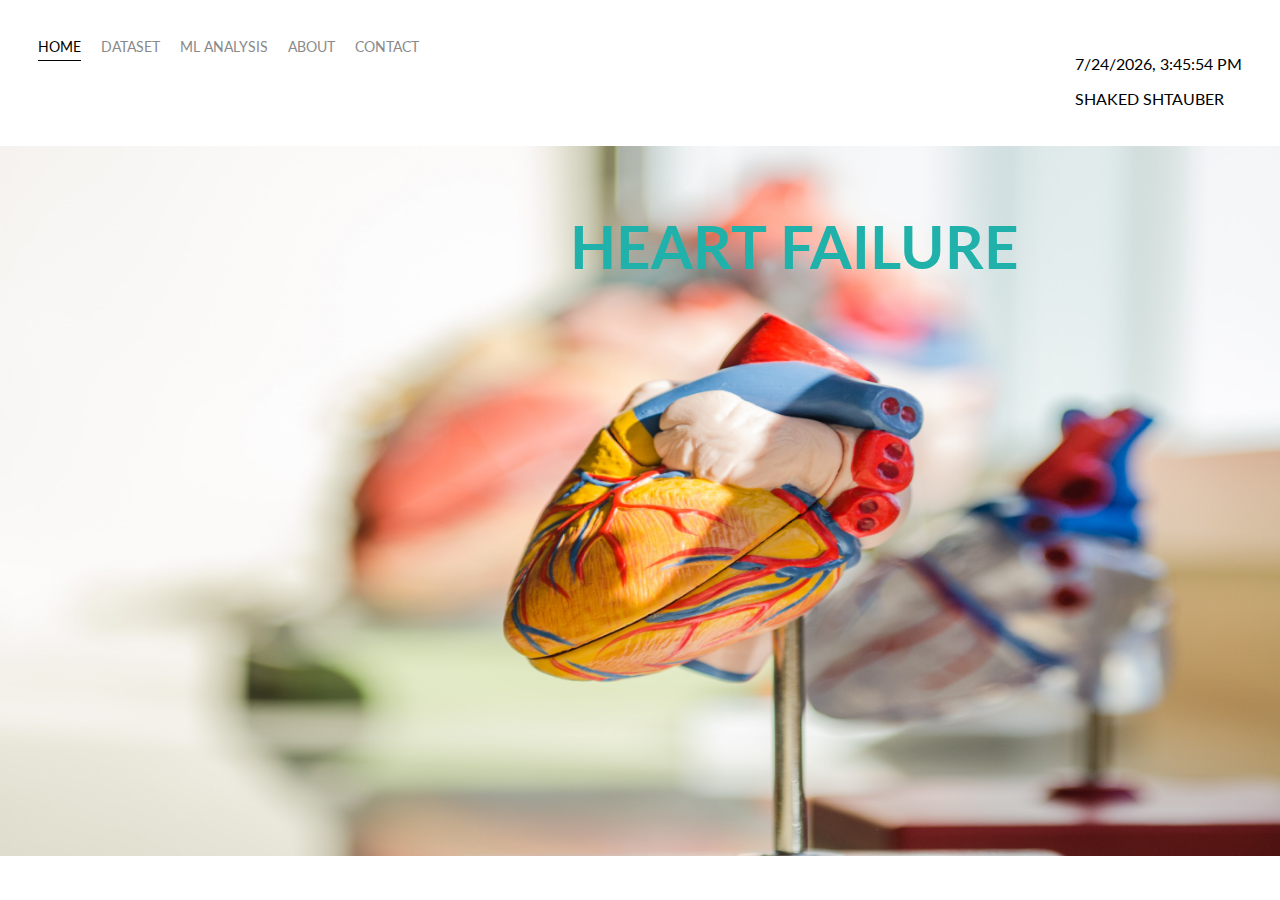
==== index.html @ ed101269 "adding html files and images" ====
<!DOCTYPE html>
<html lang='en'>

<head>
  <meta charset='UTF-8'>
  <title>Heart Failure Analysis</title>
  <link href="https://fonts.googleapis.com/css?family=Lato" rel="stylesheet">
  <link rel="stylesheet" href="styles.css">
</head>
<body>
  <div class="container">
    <div class="nav-wrapper">
      <div class="left-side">
        <div class="nav-link-wrapper active-nav-link">
          <a href="index.html">Home</a>
        </div>
        <div class="nav-link-wrapper">
          <a href="hf_dash.html">Dataset</a>
        </div>
        <div class="nav-link-wrapper ">
          <a href="ml.html">ML ANALYSIS</a>
        </div>
        <div class="nav-link-wrapper">
          <a href="about.html">About</a>
        </div>
        <div class="nav-link-wrapper">
          <a href="contact-me.html">Contact</a>
        </div>
      </div>

      <div class="right-side">
        <p> <span id="datetime"></span></p>

        <script>
          var dt = new Date();
          document.getElementById("datetime").innerHTML = dt.toLocaleString();
        </script>

        <div class="brand">
          SHAKED SHTAUBER
        </div>
      </div>
    </div>
  </div>  
  <style>
           
    .img {
          transition: .5s ease;
          backface-visibility: hidden;
        }
    .img h1{
       position: absolute;
       top: 170px;
       left:570px;
       color: lightseagreen;
       font-weight: bold;
       font-size: 60px;
      }
        
    .middle {
          transition: .5s ease;
          position: absolute;
          opacity: 0;
          top: 57%;
          left: 50%;
          transform: translate(-50%, -50%);
          -ms-transform: translate(-50%, -50%)
        }
        
    .hoverintro:hover .img {
          opacity: 0.3;
        }
        
    .hoverintro:hover .middle {
          opacity: 1;
        }
        
  </style>
  <div class="hoverintro">
    <div class="img">
      <h1>HEART FAILURE</h1>
      <img src="images/heart.jpg" alt="" width="1500" height="710">
    </div>
    <div class="middle">
      <div class="intro">
        <p>
          Cardiovascular diseases (CVDs) are the number 1 cause of death globally, taking an estimated 17.9 million lives each year, 
          which accounts for 31% of all deaths worlwide.<br>
          Heart failure is a common event caused by CVDs and the dataset I am using contains 12 features that I will use to predict mortality by heart failure.

        </p>
        <p>
          Most cardiovascular diseases can be prevented by addressing behavioural risk factors such as tobacco use, 
          unhealthy diet and obesity, physical inactivity and harmful use of alcohol using population-wide strategies.
        </p>
        <p>
          People with cardiovascular disease or who are at high cardiovascular risk (due to the presence of one or more risk factors such as hypertension, <br>
          diabetes, hyperlipidaemia or already established disease) need early detection and management wherein a machine learning model can be of great help.<br>
        </p>
        <h2>
          Key features and measurments:
        </h2>
        <p>
          - Anaemia: decrease of red blood cells or hemoglobin.<br>
          - Creatine Phosphokinase: levels of the CPK enzyme in the blood (mcg/L).<br>
          - Ejection Fraction: percentage of blood leaving the heart at each contraction.<br>
          - Serum Creatinine: levels of serum creatinine in the blood (mg/dL).<br>
          - Serum Sodium: levels of serum sodium in the blood (mEq/L).<br>
          - Platelaets : platelets in the blood (kiloplatelets/mL).
        </p>
      </div>
    </div>
  </div>
 
</body>
</html>
---- styles.css ----
body {
    font-family: "Lato", sans-serif;
    margin: 0px;
  }
  
  .container {
    display: grid;
    grid-template-columns: 1fr;
  }
  
  .nav-wrapper {
    display: flex;
    justify-content: space-between;
    padding: 38px;
  }
  
  .left-side {
    display: flex;
  }
  
  .nav-wrapper > .left-side > div {
    margin-right: 20px;
    text-transform: uppercase;
    font-size: 0.9rem;
  }
  
  .nav-link-wrapper {
    height: 22px;
    border-bottom: 1px solid transparent;
    transition: border-bottom 0.5s;
  }
  
  .active-nav-link {
    border-bottom: 1px solid black;
  }
  
  .active-nav-link a {
    color: black !important;
  }
  
  .nav-link-wrapper a {
    color: #8a8a8a;
    text-decoration: none;
    transition: color 0.5s;
  }
  
  .nav-link-wrapper:hover {
    border-bottom: 1px solid black;
  }
  
  .nav-link-wrapper a:hover {
    color: black;
  }
  
  .profile-image-wrapper {
    display: grid;
    grid-template-columns: 1fr 1fr;
    break-inside: avoid;
    opacity: 0.3;
    position: relative;
  }

  
  .profile-content-wrapper {
    line-height: 30px;
    bottom: 100px;
    position: relative;
    font-size: larger;
    left: 100px;
    font-weight: bold;
    position: absolute;
  }
  
  .profile-content-wrapper h1{
    color: darkred;
    font-weight: bold;
  }

  .center{
    text-align: center;
  }

  .contact-wrapper{
    margin-left: 250px;
  }
  
  .intro h2{
    color: lightseagreen;
}
.intro{
  font-size: large;
  font-weight: bold;
  line-height: 30px;
  text-align: center;
}
.dashboard-header{
  text-align: center;
  left: 80px;
}
.imgcontact{
  opacity: 0.4;
}
.threecolumns{
  display: grid;
  grid-template-columns: 1fr 1fr 1fr;
}
.email{
  position: absolute;
  top: 400px;
  left: 200px; 
}
.linkedin{
  position: absolute;
  top: 400px;
  left: 1100px; 
}

.github{
  position: absolute;
  top: 400px;
  left: 650px; 
  
} 
.mlintro h1{
  color: lightseagreen;
  font-weight: bold;
}
.mlintro{
  position: absolute;
  line-height: 30px;
  font-size: larger;
  text-align: center;
  font-weight: bold;
  top: 200px;
  padding-left: 25px;
}

.cluster h2{
  color: lightseagreen;
  font-weight: bold;
}
.cluster{
  padding-left: 40px;
}

.mlpic{
  opacity: 0.4;
}
.supervised h2{
  color: lightseagreen;
  font-weight: bold;
}
.supervised{
 
  padding-left: 40px;
}
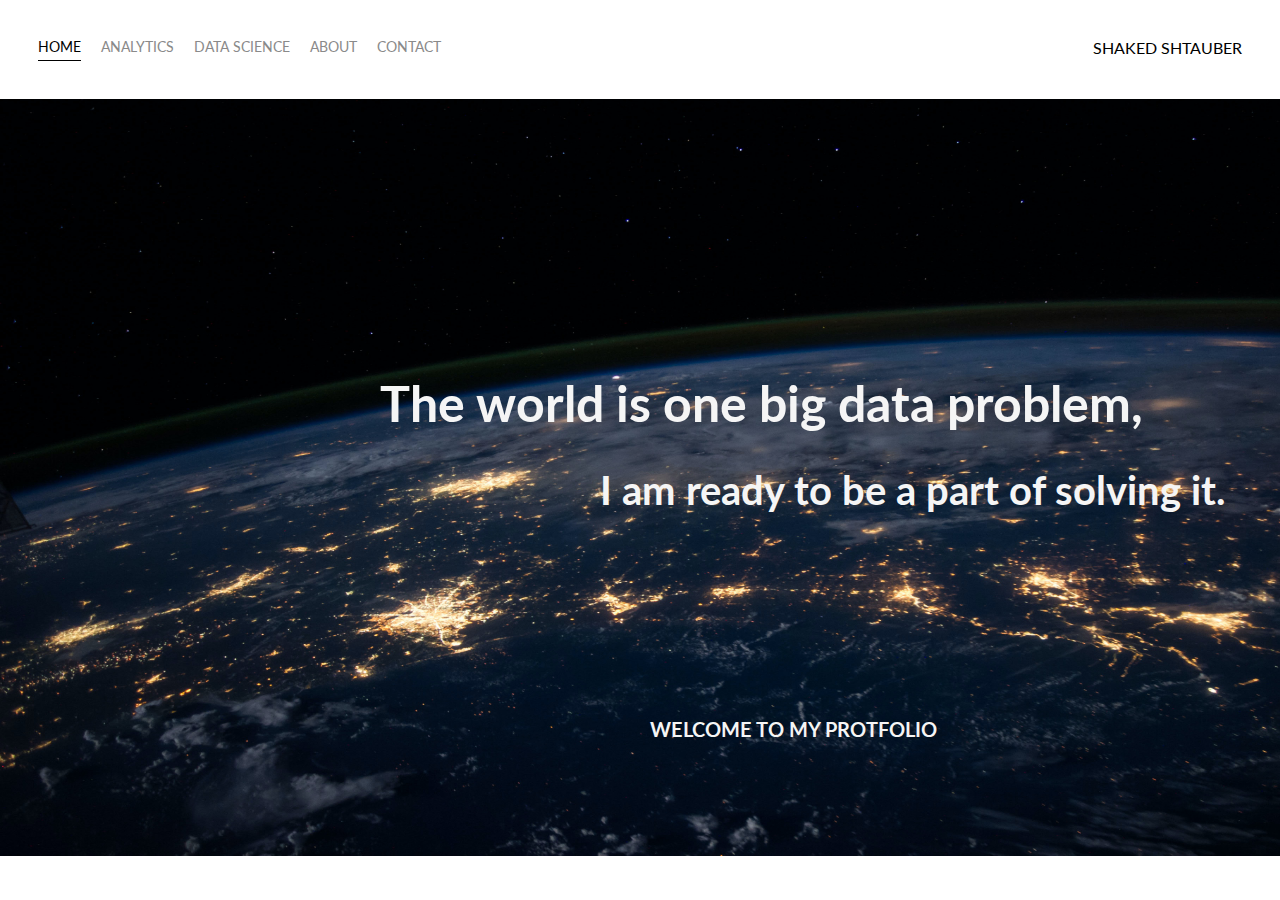
==== commit d6043499: "Add files via upload" ====
--- a/index.html
+++ b/index.html
@@ -1,116 +1,54 @@
-<!DOCTYPE html>
-<html lang='en'>
-
-<head>
-  <meta charset='UTF-8'>
-  <title>Heart Failure Analysis</title>
-  <link href="https://fonts.googleapis.com/css?family=Lato" rel="stylesheet">
-  <link rel="stylesheet" href="styles.css">
-</head>
-<body>
-  <div class="container">
-    <div class="nav-wrapper">
-      <div class="left-side">
-        <div class="nav-link-wrapper active-nav-link">
-          <a href="index.html">Home</a>
-        </div>
-        <div class="nav-link-wrapper">
-          <a href="hf_dash.html">Dataset</a>
-        </div>
-        <div class="nav-link-wrapper ">
-          <a href="ml.html">ML ANALYSIS</a>
-        </div>
-        <div class="nav-link-wrapper">
-          <a href="about.html">About</a>
-        </div>
-        <div class="nav-link-wrapper">
-          <a href="contact-me.html">Contact</a>
-        </div>
-      </div>
-
-      <div class="right-side">
-        <p> <span id="datetime"></span></p>
-
-        <script>
-          var dt = new Date();
-          document.getElementById("datetime").innerHTML = dt.toLocaleString();
-        </script>
-
-        <div class="brand">
-          SHAKED SHTAUBER
-        </div>
-      </div>
-    </div>
-  </div>  
-  <style>
-           
-    .img {
-          transition: .5s ease;
-          backface-visibility: hidden;
-        }
-    .img h1{
-       position: absolute;
-       top: 170px;
-       left:570px;
-       color: lightseagreen;
-       font-weight: bold;
-       font-size: 60px;
-      }
-        
-    .middle {
-          transition: .5s ease;
-          position: absolute;
-          opacity: 0;
-          top: 57%;
-          left: 50%;
-          transform: translate(-50%, -50%);
-          -ms-transform: translate(-50%, -50%)
-        }
-        
-    .hoverintro:hover .img {
-          opacity: 0.3;
-        }
-        
-    .hoverintro:hover .middle {
-          opacity: 1;
-        }
-        
-  </style>
-  <div class="hoverintro">
-    <div class="img">
-      <h1>HEART FAILURE</h1>
-      <img src="images/heart.jpg" alt="" width="1500" height="710">
-    </div>
-    <div class="middle">
-      <div class="intro">
-        <p>
-          Cardiovascular diseases (CVDs) are the number 1 cause of death globally, taking an estimated 17.9 million lives each year, 
-          which accounts for 31% of all deaths worlwide.<br>
-          Heart failure is a common event caused by CVDs and the dataset I am using contains 12 features that I will use to predict mortality by heart failure.
-
-        </p>
-        <p>
-          Most cardiovascular diseases can be prevented by addressing behavioural risk factors such as tobacco use, 
-          unhealthy diet and obesity, physical inactivity and harmful use of alcohol using population-wide strategies.
-        </p>
-        <p>
-          People with cardiovascular disease or who are at high cardiovascular risk (due to the presence of one or more risk factors such as hypertension, <br>
-          diabetes, hyperlipidaemia or already established disease) need early detection and management wherein a machine learning model can be of great help.<br>
-        </p>
-        <h2>
-          Key features and measurments:
-        </h2>
-        <p>
-          - Anaemia: decrease of red blood cells or hemoglobin.<br>
-          - Creatine Phosphokinase: levels of the CPK enzyme in the blood (mcg/L).<br>
-          - Ejection Fraction: percentage of blood leaving the heart at each contraction.<br>
-          - Serum Creatinine: levels of serum creatinine in the blood (mg/dL).<br>
-          - Serum Sodium: levels of serum sodium in the blood (mEq/L).<br>
-          - Platelaets : platelets in the blood (kiloplatelets/mL).
-        </p>
-      </div>
-    </div>
-  </div>
- 
-</body>
+<!DOCTYPE html>
+<html lang='en'>
+
+<head>
+  <meta charset='UTF-8'>
+  <title>My Protfolio</title>
+  <link href="https://fonts.googleapis.com/css?family=Lato" rel="stylesheet">
+  <link rel="stylesheet" href="styles.css">
+</head>
+<body>
+  <div class="container">
+    <div class="nav-wrapper">
+      <div class="left-side">
+        <div class="nav-link-wrapper active-nav-link">
+          <a href="index.html">Home</a>
+        </div>
+        <div class="nav-link-wrapper">
+          <a href="analytics.html">Analytics</a>
+        </div>
+        <div class="nav-link-wrapper ">
+          <a href="datascience.html">DATA SCIENCE</a>
+        </div>
+        <div class="nav-link-wrapper">
+          <a href="about.html">About</a>
+        </div>
+        <div class="nav-link-wrapper">
+          <a href="contact-me.html">Contact</a>
+        </div>
+      </div>
+
+      <div class="right-side">
+        
+        <div class="brand">
+          SHAKED SHTAUBER
+        </div>
+      </div>
+    </div>
+  </div>  
+  <div class="homeimg">
+    <img src="images/world.jpg" height="757" width="1500">
+  </div>
+  <div class="homeintro">
+    <h1>
+      The world is one big data problem,
+    </h1>
+    <h2>
+      I am ready to be a part of solving it.
+    </h2>
+    <h3>
+      WELCOME TO MY PROTFOLIO
+    </h3>
+  </div>
+</body>
 </html>--- a/styles.css
+++ b/styles.css
@@ -1,156 +1,256 @@
-body {
-    font-family: "Lato", sans-serif;
-    margin: 0px;
-  }
-  
-  .container {
-    display: grid;
-    grid-template-columns: 1fr;
-  }
-  
-  .nav-wrapper {
-    display: flex;
-    justify-content: space-between;
-    padding: 38px;
-  }
-  
-  .left-side {
-    display: flex;
-  }
-  
-  .nav-wrapper > .left-side > div {
-    margin-right: 20px;
-    text-transform: uppercase;
-    font-size: 0.9rem;
-  }
-  
-  .nav-link-wrapper {
-    height: 22px;
-    border-bottom: 1px solid transparent;
-    transition: border-bottom 0.5s;
-  }
-  
-  .active-nav-link {
-    border-bottom: 1px solid black;
-  }
-  
-  .active-nav-link a {
-    color: black !important;
-  }
-  
-  .nav-link-wrapper a {
-    color: #8a8a8a;
-    text-decoration: none;
-    transition: color 0.5s;
-  }
-  
-  .nav-link-wrapper:hover {
-    border-bottom: 1px solid black;
-  }
-  
-  .nav-link-wrapper a:hover {
-    color: black;
-  }
-  
-  .profile-image-wrapper {
-    display: grid;
-    grid-template-columns: 1fr 1fr;
-    break-inside: avoid;
-    opacity: 0.3;
-    position: relative;
-  }
-
-  
-  .profile-content-wrapper {
-    line-height: 30px;
-    bottom: 100px;
-    position: relative;
-    font-size: larger;
-    left: 100px;
-    font-weight: bold;
-    position: absolute;
-  }
-  
-  .profile-content-wrapper h1{
-    color: darkred;
-    font-weight: bold;
-  }
-
-  .center{
-    text-align: center;
-  }
-
-  .contact-wrapper{
-    margin-left: 250px;
-  }
-  
-  .intro h2{
-    color: lightseagreen;
-}
-.intro{
-  font-size: large;
-  font-weight: bold;
-  line-height: 30px;
-  text-align: center;
-}
-.dashboard-header{
-  text-align: center;
-  left: 80px;
-}
-.imgcontact{
-  opacity: 0.4;
-}
-.threecolumns{
-  display: grid;
-  grid-template-columns: 1fr 1fr 1fr;
-}
-.email{
-  position: absolute;
-  top: 400px;
-  left: 200px; 
-}
-.linkedin{
-  position: absolute;
-  top: 400px;
-  left: 1100px; 
-}
-
-.github{
-  position: absolute;
-  top: 400px;
-  left: 650px; 
-  
-} 
-.mlintro h1{
-  color: lightseagreen;
-  font-weight: bold;
-}
-.mlintro{
-  position: absolute;
-  line-height: 30px;
-  font-size: larger;
-  text-align: center;
-  font-weight: bold;
-  top: 200px;
-  padding-left: 25px;
-}
-
-.cluster h2{
-  color: lightseagreen;
-  font-weight: bold;
-}
-.cluster{
-  padding-left: 40px;
-}
-
-.mlpic{
-  opacity: 0.4;
-}
-.supervised h2{
-  color: lightseagreen;
-  font-weight: bold;
-}
-.supervised{
- 
-  padding-left: 40px;
-}+body {
+    font-family: "Lato", sans-serif;
+    margin: 0px;
+  }
+  
+  .container {
+    display: grid;
+    grid-template-columns: 1fr;
+  }
+  
+  .nav-wrapper {
+    display: flex;
+    justify-content: space-between;
+    padding: 38px;
+  }
+  
+  .left-side {
+    display: flex;
+  }
+  
+  .nav-wrapper > .left-side > div {
+    margin-right: 20px;
+    text-transform: uppercase;
+    font-size: 0.9rem;
+  }
+  
+  .nav-link-wrapper {
+    height: 22px;
+    border-bottom: 1px solid transparent;
+    transition: border-bottom 0.5s;
+  }
+  
+  .active-nav-link {
+    border-bottom: 1px solid black;
+  }
+  
+  .active-nav-link a {
+    color: black !important;
+  }
+  
+  .nav-link-wrapper a {
+    color: #8a8a8a;
+    text-decoration: none;
+    transition: color 0.5s;
+  }
+  
+  .nav-link-wrapper:hover {
+    border-bottom: 1px solid black;
+  }
+  
+  .nav-link-wrapper a:hover {
+    color: black;
+  }
+  .homeimg{
+    position: absolute;
+  }
+  .homeintro{
+    position: absolute;
+    color: whitesmoke;
+  }
+  .homeintro h1{
+    display: flex;
+    padding-top: 240px;
+    text-align: center;
+    padding-left:380px;
+    font-size:50px;
+  }
+  .homeintro h2{
+    text-align: center;
+    padding-left:600px;
+    font-size:40px;
+  }
+  .homeintro h3{
+    padding-left:650px;
+    padding-top: 170px;
+    font-size:20px;
+  }
+  .profile-content-wrapper {
+    position: absolute;
+    line-height: 40px;
+    font-size: 20px;
+    text-align: center;
+    font-weight: bold;
+    top: 170px;
+    padding-left: 200px;
+  }
+  .bgaboutpic{
+    opacity: 0.3;
+  }
+ .profimg{
+   position: absolute;
+   left: 1250px;
+   bottom: 430px;
+ }
+  
+  .profile-content-wrapper h1{
+    color: lightseagreen;
+    font-weight: bold;
+  
+  }
+  .funfacts h2{
+    color: lightseagreen;
+    font-weight: bold;
+    font-size: 30px;
+    padding-left: 600px;
+  }
+  .nature-text{
+    position: relative;
+    font-size: 25px;
+    padding-top: 20px;
+    left: -520px;
+    text-align: center;
+  }
+  .lotr-text{
+    position: absolute;
+    font-size: 25px;
+    text-align: center;
+    left: 520px;
+    bottom: -217px;
+    
+  }
+  .food-text{
+    position: absolute;
+    font-size: 30px;
+    text-align: center;
+    left: 890px;
+    bottom: -190px;
+  }
+  .ski-text{
+    position: absolute;
+    font-size: 25px;
+    text-align: center;
+    left: 1230px;
+    bottom: -200px;
+  }
+
+  .nature{
+    border-radius: 50%;
+    position: absolute;
+    opacity: 0.6;
+    left: 100px;
+  }
+  .lotr{
+    border-radius: 50%;
+    position: absolute;
+    opacity: 0.6;
+    left: 450px;
+    bottom: -230px;
+  }
+  .food{
+    border-radius: 50%;
+    position: absolute;
+    opacity: 0.6;
+    left: 800px;
+    bottom: -230px;
+  }
+  .ski{
+    border-radius: 50%;
+    position: absolute;
+    opacity: 0.6;
+    left: 1150px;
+    bottom: -230px;
+  }
+  .center{
+    text-align: center;
+  }
+
+  .contact-wrapper{
+    margin-left: 250px;
+  }
+  
+  .intro h2{
+    color: lightseagreen;
+}
+.intro{
+  font-size: large;
+  font-weight: bold;
+  line-height: 30px;
+  text-align: center;
+}
+.imgcontact{
+  opacity: 0.4;
+  
+}
+.threecolumns{
+  display: grid;
+  grid-template-columns: 1fr 1fr 1fr;
+}
+.email{
+  position: absolute;
+  top: 400px;
+  left: 200px; 
+}
+.linkedin{
+  position: absolute;
+  top: 400px;
+  left: 1100px; 
+}
+
+.github{
+  position: absolute;
+  top: 400px;
+  left: 650px; 
+  
+} 
+
+.profile-content-wrapper blockquote{
+  color: lightseagreen;
+  font-size:larger;
+  font-weight: bold;
+  left: 200px;
+}
+blockquote {
+  font-family: Georgia, serif;
+  font-size: 18px;
+  font-style: italic;
+  width: 500px;
+  margin: 0.25em 0;
+  padding: 0.35em 40px;
+  line-height: 1.45;
+  position: relative;
+  color: #383838;
+  text-align: center;
+  }
+  
+  blockquote:before {
+  display: block;
+  padding-left: 10px;
+  content: "\201C";
+  font-size: 80px;
+  position: absolute;
+  left: -20px;
+  top: -20px;
+  color: #7a7a7a;
+  }
+  blockquote:after {
+    font-family: Georgia, serif;
+    position: absolute;
+    float:right;
+    font-size:6em;
+    line-height: 1;
+    right:0;
+    bottom:-0.5em;
+    content: "\201D";
+    color: #7a7a7a;
+}
+  blockquote cite {
+  color: #999999;
+  font-size: 14px;
+  display: block;
+  margin-top: 5px;
+  }
+   
+  blockquote cite:before {
+  content: "\2014 \2009";
+  }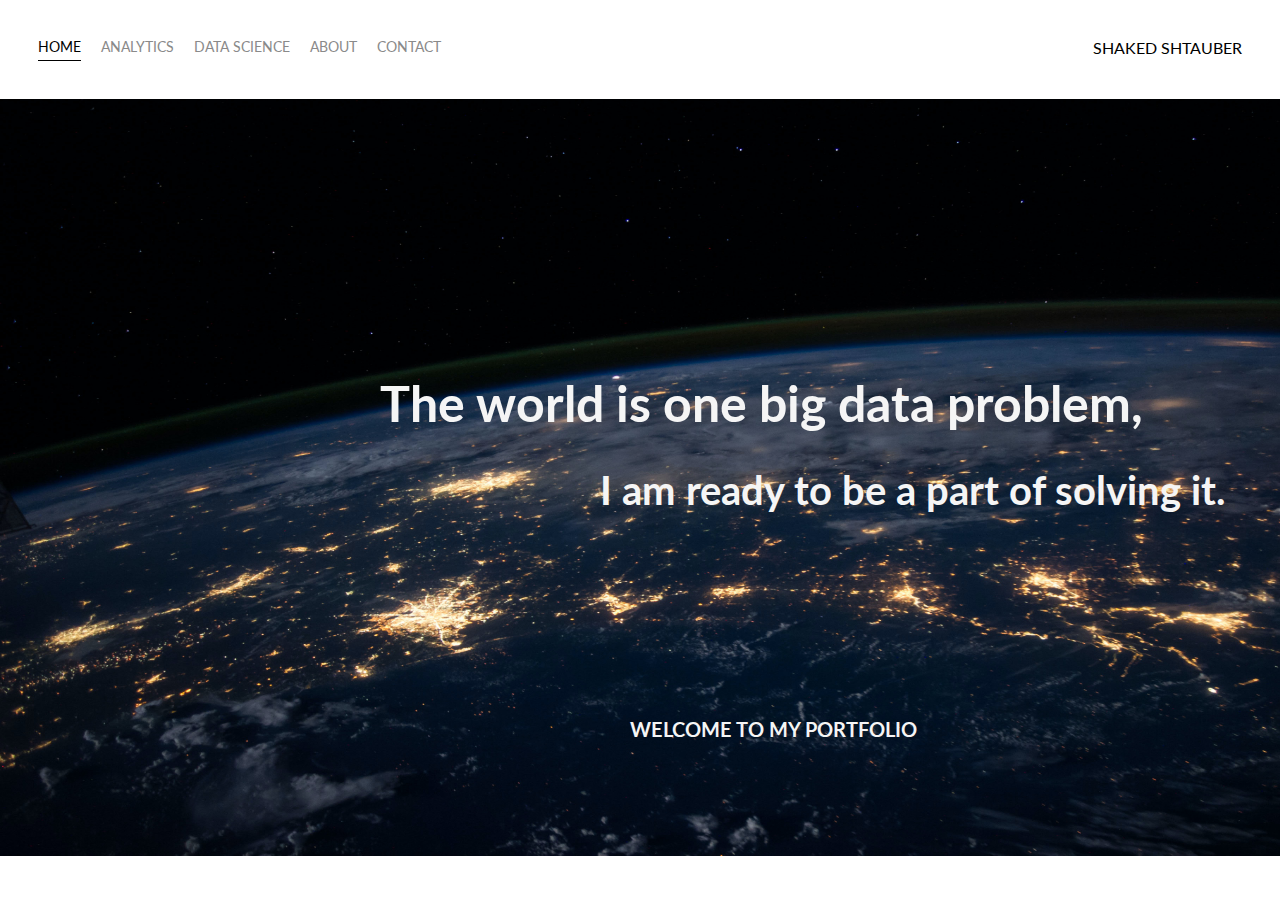
==== commit eea495b9: "Add files via upload" ====
--- a/index.html
+++ b/index.html
@@ -3,7 +3,7 @@
 
 <head>
   <meta charset='UTF-8'>
-  <title>My Protfolio</title>
+  <title>My Portfolio</title>
   <link href="https://fonts.googleapis.com/css?family=Lato" rel="stylesheet">
   <link rel="stylesheet" href="styles.css">
 </head>
@@ -47,7 +47,7 @@
       I am ready to be a part of solving it.
     </h2>
     <h3>
-      WELCOME TO MY PROTFOLIO
+      WELCOME TO MY PORTFOLIO
     </h3>
   </div>
 </body>
--- a/styles.css
+++ b/styles.css
@@ -71,7 +71,7 @@
     font-size:40px;
   }
   .homeintro h3{
-    padding-left:650px;
+    padding-left:630px;
     padding-top: 170px;
     font-size:20px;
   }
@@ -80,29 +80,17 @@
     line-height: 40px;
     font-size: 20px;
     text-align: center;
-    font-weight: bold;
     top: 170px;
     padding-left: 200px;
   }
-  .bgaboutpic{
-    opacity: 0.3;
-  }
- .profimg{
-   position: absolute;
-   left: 1250px;
-   bottom: 430px;
- }
-  
-  .profile-content-wrapper h1{
-    color: lightseagreen;
-    font-weight: bold;
-  
-  }
+  
   .funfacts h2{
     color: lightseagreen;
     font-weight: bold;
     font-size: 30px;
-    padding-left: 600px;
+    position: relative;
+    padding-left: 620px;
+    padding-top: 900px;
   }
   .nature-text{
     position: relative;
@@ -145,7 +133,7 @@
     position: absolute;
     opacity: 0.6;
     left: 450px;
-    bottom: -230px;
+  
   }
   .food{
     border-radius: 50%;
@@ -208,7 +196,7 @@
   color: lightseagreen;
   font-size:larger;
   font-weight: bold;
-  left: 200px;
+  left: 250px;
 }
 blockquote {
   font-family: Georgia, serif;
@@ -253,4 +241,18 @@
    
   blockquote cite:before {
   content: "\2014 \2009";
+  }
+
+  .twocolumnsabout{
+    display: grid;
+    grid-template-columns: 1fr 1fr;
+  }
+  .profimgabout{
+    position: relative;
+    right:100px;
+    top:40px;
+  }
+  .aboutwords{
+    right:150px;
+    position: relative;
   }